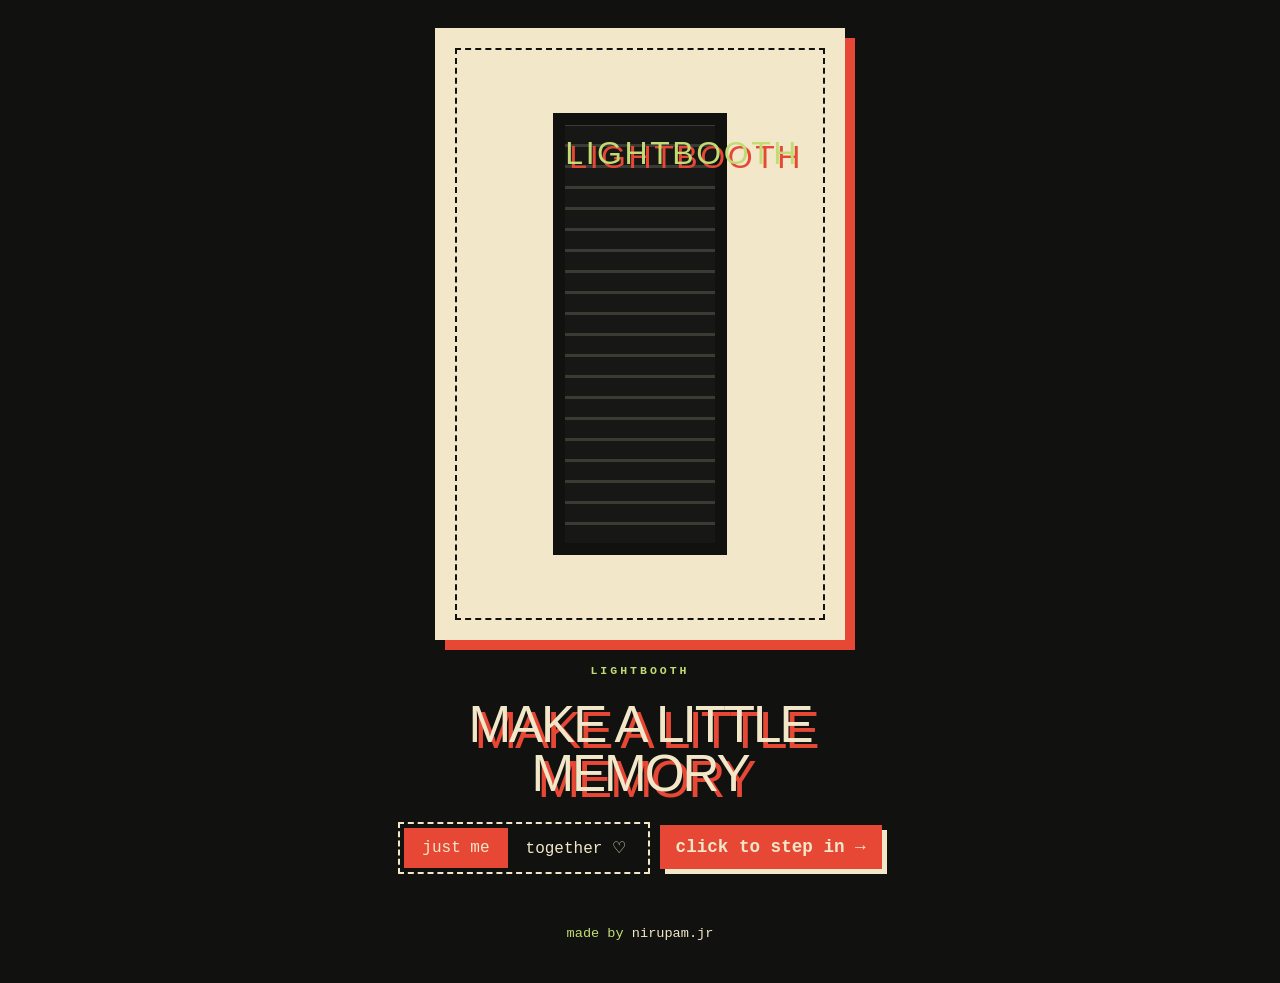
==== index.html @ 754f8956 "Add four-frame reference strip presets" ====
<!doctype html>
<html lang="en">
<head>
  <meta charset="utf-8"><meta name="viewport" content="width=device-width, initial-scale=1">
  <title>LightBooth · Pixel Poster</title><link rel="stylesheet" href="styles.css"><style>
    .hidden{display:none!important}.review-panel{position:relative;z-index:2;inset:auto;display:grid;place-items:center;gap:14px;background:transparent;padding:0;margin:22px auto 0;max-width:560px}
    .screen-route body{overflow:hidden}.screen-route .screen:not(.hidden){height:100svh;min-height:100svh;overflow:auto}
    .review-panel canvas{max-height:42vh}
    .review-actions{margin-top:0}
    .range-control{display:grid;grid-template-columns:1fr auto;gap:8px;align-items:center;color:#d6d9de;font-size:.85rem;padding:12px 8px}.range-control output{color:#fff}.range-control input{grid-column:1/-1;width:100%;accent-color:#d6d9de}
    .review-grid{display:grid;grid-template-columns:repeat(4,minmax(90px,1fr));gap:10px}
    .review-thumb{display:grid;gap:8px;justify-items:center}
    .review-thumb img{display:block;width:100%;aspect-ratio:4/3;object-fit:cover;border:1px solid #777b85}
    .review-thumb .secondary-button{padding:8px 10px;font-size:.78rem}
    @media(max-width:760px){.review-grid{grid-template-columns:repeat(2,minmax(100px,1fr))}}
    @media(max-width:760px){
      html,body{min-height:100%;overflow-x:hidden;overflow-y:auto}
      .screen{min-height:100svh;height:auto;overflow:visible}
      .screen.landing-screen{display:flex;flex-direction:column;justify-content:flex-start;min-height:100svh;height:auto;padding:4vh 18px 28px;gap:0;overflow:visible}
      .landing-screen .metal-booth{position:relative;inset:auto;width:min(72vw,330px);height:min(45vh,450px);flex:none;margin:0 auto 4vh;border-radius:24px}
      .landing-screen .metal-booth:before{inset:8px;border-radius:18px}
      .landing-screen .metal-window{left:27%;top:13%;width:46%;height:74%;border-width:8px}
      .landing-screen .metal-window:after{font-size:clamp(.8rem,5vw,1.25rem)}
      .landing-card{width:100%;max-width:520px}
      .landing-card .eyebrow{margin-bottom:12px}
      .landing-card h1{font-size:clamp(2.35rem,10vw,3.5rem);line-height:.98;margin:0 0 22px}
      .mode-switch{margin-bottom:12px}
      .text-button{font-size:1rem}
      .credit{margin-top:18px}
    }
  </style><style id="pixel-poster-theme">
    .camera-stage{aspect-ratio:3/4;max-height:78svh}
    :root{--px-black:#11110f;--px-cream:#f2e8c9;--px-red:#e64835;--px-green:#c1dc75}
    body{background:var(--px-black);color:var(--px-cream);font-family:"Courier New",monospace}
    .app-shell{background:var(--px-black)}.screen{padding:28px clamp(20px,5vw,80px);min-height:100svh}.landing-screen{background:var(--px-black);overflow:auto}.landing-screen:after{display:none}
    .metal-booth{background:var(--px-cream);border:8px solid var(--px-cream);border-radius:0;box-shadow:10px 10px 0 var(--px-red);opacity:1}.metal-booth:before{inset:12px;border:2px dashed var(--px-black);border-radius:0;box-shadow:none}.metal-window{border:12px solid var(--px-black);border-radius:0;background:repeating-linear-gradient(0deg,#171715 0 18px,#3b3b33 18px 21px);box-shadow:none}.metal-window:after{content:'LIGHT\A BOOTH';font-family:Impact,"Arial Black",sans-serif;color:var(--px-green);letter-spacing:.16em;line-height:1.8;text-shadow:4px 4px 0 var(--px-red)}.metal-glow{display:none}
    .landing-card h1{font-family:Impact,"Arial Black",sans-serif;text-transform:uppercase;color:var(--px-cream);text-shadow:6px 6px 0 var(--px-red);letter-spacing:-.04em}.eyebrow{color:var(--px-green);font-family:"Courier New",monospace;font-weight:bold}.mode-switch{border:2px dashed var(--px-cream);border-radius:0;background:transparent}.mode{color:var(--px-cream);border-radius:0}.mode.active{background:var(--px-red);color:var(--px-cream)}.text-button{background:var(--px-red);color:var(--px-cream);font-family:"Courier New",monospace;font-weight:bold;box-shadow:5px 5px 0 var(--px-cream);padding:12px 16px}.credit{color:var(--px-green)}.credit span{color:var(--px-cream)}
    .screen-header{border-bottom:2px dashed var(--px-cream);padding-bottom:14px}.screen-header h2{font-family:Impact,"Arial Black",sans-serif;text-transform:uppercase;color:var(--px-cream);text-shadow:4px 4px 0 var(--px-red)}.back-button{color:var(--px-green);font-family:"Courier New",monospace;font-weight:bold}
    .camera-stage{border:10px solid var(--px-cream);border-radius:0;background:repeating-linear-gradient(0deg,#171715 0 18px,#3b3b33 18px 21px);box-shadow:8px 8px 0 var(--px-red)}.camera-placeholder{color:var(--px-green);font-family:"Courier New",monospace;font-weight:bold}.camera-placeholder span{color:var(--px-cream)}.countdown{color:var(--px-red);font-family:Impact,"Arial Black",sans-serif;text-shadow:5px 5px 0 var(--px-cream)}.pose-dots span{border:1px solid var(--px-cream);border-radius:0;color:var(--px-cream)}.pose-dots span.done{background:var(--px-red);color:var(--px-cream);border-color:var(--px-red)}
    .primary-button,.secondary-button{border:0;border-radius:0;font-family:"Courier New",monospace;font-weight:bold}.primary-button{background:var(--px-red);color:var(--px-cream);box-shadow:5px 5px 0 var(--px-cream)}.secondary-button{border:1px solid var(--px-cream);color:var(--px-cream);background:transparent}.small-button{color:var(--px-green);font-family:"Courier New",monospace}.upload-button{border:1px dashed var(--px-cream);color:var(--px-cream)}
    .review-panel>div:first-child{background:var(--px-black);border:2px solid var(--px-cream);border-radius:0}.review-thumb img{border:1px solid var(--px-cream)}.decorate-layout{gap:36px}.preview-panel{background:var(--px-cream);border:8px solid var(--px-cream);min-height:72vh}.preview-panel canvas{box-shadow:8px 8px 0 var(--px-red)}.controls{background:var(--px-black);border:2px solid var(--px-cream);border-radius:0}.controls legend{color:var(--px-green);font-family:"Courier New",monospace;font-weight:bold}.choice{color:var(--px-cream);border-left:0;border-bottom:1px dashed #77705d}.choice.active{background:var(--px-red);color:var(--px-cream);border-left:0}.choice small{color:var(--px-green)}.choice.active small{color:var(--px-cream)}.range-control{color:var(--px-cream)}.range-control output{color:var(--px-green)}.range-control input{accent-color:var(--px-red)}.privacy-note{color:var(--px-green)}
    @media(max-width:760px){.screen{padding:20px 16px}.metal-booth{box-shadow:7px 7px 0 var(--px-red)}.landing-card h1{font-size:clamp(2.7rem,12vw,4rem)}.camera-stage{box-shadow:6px 6px 0 var(--px-red)}.preview-panel{min-height:auto}}
  </style>
<style id="pixel-fixes">.metal-window:after{content:'LIGHTBOOTH';writing-mode:horizontal-tb;text-orientation:mixed;white-space:nowrap;letter-spacing:.08em}#camera{transform:scaleX(-1)}</style></head>
<body>
<main class="app-shell">
  <section id="landing" class="screen landing-screen">
    <div class="metal-booth" aria-hidden="true"><div class="metal-window"></div><div class="metal-glow"></div></div>
    <div class="landing-card"><p class="eyebrow">lightbooth</p><h1>make a little<br>memory</h1>
      <div class="mode-switch" role="group" aria-label="Booth mode"><button class="mode active" data-mode="solo">just me</button><button class="mode" data-mode="together">together ♡</button></div>
      <div id="invitePanel" class="invite-panel hidden"><p>Invite someone with this booth link:</p><div class="invite-row"><input id="inviteLink" readonly><button id="copyInvite" class="small-button">copy</button></div><small>It opens the same LightBooth room. Photos are still captured locally in each browser.</small></div>
      <button id="enterBtn" class="text-button" type="button" onclick="resetLightBooth();showLightBoothScreen('booth')">click to step in →</button><p class="credit">made by <span>nirupam.jr</span></p>
    </div>
  </section>
  <section id="booth" class="screen booth-screen hidden"><header class="screen-header"><button class="back-button" data-back>← step out</button><h2>lightbooth</h2></header>
    <div class="booth-layout"><div class="camera-stage"><video id="camera" autoplay muted playsinline></video><div id="cameraPlaceholder" class="camera-placeholder">LOOK HERE<br><span>SMILE</span></div><div id="countdown" class="countdown"></div></div><div class="booth-copy"><p class="eyebrow">one pose at a time</p><div class="pose-dots" aria-label="Photo progress"><span>1</span><span>2</span><span>3</span><span>4</span></div><button id="startBtn" class="primary-button">start photo 1</button><button id="flashBtn" class="small-button">flash off</button><label class="upload-button">Upload four photos<input id="fileInput" type="file" accept="image/*" multiple></label><button id="uploadBtn" class="text-button">use uploads →</button></div></div>
    <div id="reviewPanel" class="review-panel hidden"><div><p class="eyebrow">review your photos</p><div id="reviewGrid" class="review-grid"></div></div><div class="review-actions"><button id="confirmBtn" class="primary-button">use these photos →</button></div></div>
  </section>
  <section id="decorate" class="screen decorate-screen hidden"><header class="screen-header"><button id="backToBooth" class="back-button">← back to booth</button><h2>final touches</h2></header><div class="decorate-layout"><div class="preview-panel"><canvas id="preview" width="720" height="1440"></canvas></div><aside class="controls"><p class="eyebrow">MAKE IT YOURS</p>
    <fieldset><legend>01 · Choose the canvas</legend><button class="choice active" data-key="canvas" data-value="strip">Just the strip <small>Transparent PNG</small></button><button class="choice" data-key="canvas" data-value="portrait">Portrait <small>1080 × 1350</small></button><button class="choice" data-key="canvas" data-value="story">Story <small>1080 × 1920</small></button></fieldset>
    <fieldset><legend>02 · Frame the strip</legend><button class="choice active" data-key="border" data-value="classic">Classic frame <small>Adjustable width</small></button><button class="choice" data-key="border" data-value="none">No border <small>Edge to edge</small></button><label class="range-control">Border width <output id="borderWidthValue">4%</output><input id="borderWidth" type="range" min="0" max="14" value="4" step="1"></label></fieldset>
    <fieldset><legend>03 · Choose a strip style</legend><button class="choice active" data-key="style" data-value="metal">LightBooth metal <small>4 frames</small></button><button class="choice" data-key="style" data-value="film">Black film negative <small>4 frames</small></button><button class="choice" data-key="style" data-value="gothic">Gothic collage <small>4 frames</small></button><button class="choice" data-key="style" data-value="burgundy">Burgundy stars <small>4 frames</small></button><button class="choice" data-key="style" data-value="stars">Cream star film <small>4 frames</small></button></fieldset>
    <fieldset><legend>04 · Tune the print</legend><button class="choice active" data-key="filter" data-value="original">Original B&amp;W</button><button class="choice" data-key="filter" data-value="cool">Cool B&amp;W</button><button class="choice" data-key="filter" data-value="dreamy">Dreamy Color</button><button class="choice" data-key="filter" data-value="flash">Vintage Flash</button></fieldset>
    <fieldset><legend>05 · Pick some paper</legend><button class="choice active" data-key="paper" data-value="celf">LightBooth metal</button><button class="choice" data-key="paper" data-value="satin">White satin</button><button class="choice" data-key="paper" data-value="blue">Blue paper</button><button class="choice" data-key="paper" data-value="pink">Pink paper</button><button class="choice" data-key="paper" data-value="dots">Ink dots</button></fieldset>
    <fieldset><legend>06 · Choose a finish</legend><button class="choice active" data-key="finish" data-value="none">As is</button><button class="choice" data-key="finish" data-value="stars">Star mix</button><button class="choice" data-key="finish" data-value="bedazzle">Bedazzle</button><button class="choice" data-key="finish" data-value="lace">Lace</button></fieldset>
    <button id="saveBtn" class="primary-button save-button">Save image</button><p class="privacy-note">MADE PRIVATELY IN YOUR BROWSER</p></aside></div></section>
</main><script src="app.js?v=20261108h"></script><script>window.addEventListener('popstate',()=>showLightBoothScreen(screenFromUrl()));showLightBoothScreen(screenFromUrl());</script>
</body></html>
---- styles.css ----
:root{--ink:#f4eee8;--muted:#b9bcc2;--brown:#15171b;--line:#535860;--accent:#d6d9de}*{box-sizing:border-box}body{margin:0;background:#050607;color:var(--ink);font-family:Georgia,'Times New Roman',serif}button,input{font:inherit}.app-shell{min-height:100vh;background:#07090d}.screen{min-height:100vh;padding:28px clamp(20px,5vw,80px)}.hidden{display:none}.landing-screen{position:relative;display:grid;place-items:center;text-align:center;overflow:hidden;background:#050607}.landing-card{position:relative;z-index:2;max-width:620px}.eyebrow{letter-spacing:.26em;text-transform:uppercase;font-size:.72rem;color:#d6d9de;margin:0 0 24px}.landing-card h1{font-size:clamp(2.7rem,7vw,5.6rem);font-weight:400;line-height:.95;margin:0 0 46px}.mode-switch{display:inline-flex;border:1px solid #8c929a;border-radius:999px;padding:4px;margin-bottom:28px;background:#11151bd9}.mode,.choice,.small-button,.back-button{border:0;color:var(--muted);background:transparent;cursor:pointer}.mode{padding:10px 18px;border-radius:999px}.mode.active{color:#111;background:var(--accent)}.text-button{border:0;background:none;color:var(--ink);cursor:pointer;font-size:1.1rem;padding:10px}.text-button:hover,.back-button:hover{color:#fff}.credit{margin-top:55px;color:var(--muted);font-size:.85rem}.credit span{color:#fff}.metal-booth{position:absolute;z-index:1;width:min(78vw,620px);height:min(88vh,860px);border-radius:28px;background:linear-gradient(105deg,#56595f 0%,#171a20 12%,#9b9da0 35%,#30343b 50%,#b9b8b3 67%,#25282d 90%,#66686b 100%);box-shadow:inset 0 0 20px #fff6,inset 0 0 75px #000b,0 0 0 4px #292c31,0 24px 80px #000;opacity:.9}.metal-booth:before{content:'';position:absolute;inset:12px;border:2px solid #d8d9d9aa;border-radius:20px;box-shadow:inset 0 0 25px #0008}.metal-window{position:absolute;left:25%;top:18%;width:50%;height:64%;border:12px solid #080a0e;background:linear-gradient(#111820,#20252b);box-shadow:0 0 0 2px #c1c1c188,0 0 30px #000}.metal-window:after{content:'LIGHT\A BOOTH';white-space:pre;display:grid;place-items:center;height:100%;color:#d8dbe0;letter-spacing:.35em;font-size:clamp(.8rem,2vw,1.5rem);line-height:2;text-shadow:0 0 8px #fff8}.metal-glow{position:absolute;inset:0;background:linear-gradient(110deg,transparent 30%,#fff5 43%,transparent 52%);mix-blend-mode:screen}.landing-screen:after{content:'';position:absolute;inset:0;background:radial-gradient(ellipse at center,transparent 20%,#0009 90%);pointer-events:none}.invite-panel{width:min(100%,470px);margin:0 auto 18px;padding:14px;border:1px solid #777b85;background:#11151bd9;text-align:left;color:#d1d4d8}.invite-panel p{margin:0 0 8px;font-size:.9rem}.invite-panel small{display:block;color:#9ca0a7;margin-top:8px;line-height:1.35}.invite-row{display:flex;gap:8px}.invite-row input{min-width:0;flex:1;background:#080a0d;border:1px solid #4f555e;color:#e7e7e7;padding:8px}.invite-row .small-button{padding:8px 14px;color:#111;background:#d8dbe0}.screen-header{display:flex;align-items:center;gap:24px;margin-bottom:28px}.back-button{font-size:.9rem}.screen-header h2{font-size:clamp(1.5rem,3vw,2.5rem);font-weight:400;margin:0}.booth-layout{max-width:1050px;margin:auto;display:grid;grid-template-columns:minmax(0,1.25fr) minmax(260px,.75fr);gap:clamp(24px,7vw,90px);align-items:center}.camera-stage{position:relative;aspect-ratio:4/3;overflow:hidden;background:#15191f;border:10px solid #363a42;box-shadow:0 18px 60px #0008}.camera-stage video{width:100%;height:100%;object-fit:cover;display:none}.camera-stage video.active{display:block}.camera-placeholder{position:absolute;inset:0;display:grid;place-content:center;text-align:center;letter-spacing:.28em;font-size:clamp(1rem,3vw,2rem);line-height:2;color:#c8cbd0}.camera-placeholder span{font-size:.7em;color:#fff}.countdown{position:absolute;inset:0;display:grid;place-items:center;font-size:8rem;color:#fff;text-shadow:0 4px 20px #000}.booth-copy{display:flex;flex-direction:column;align-items:flex-start;gap:18px}.pose-dots{display:flex;gap:10px}.pose-dots span{display:grid;place-items:center;width:34px;height:34px;border:1px solid var(--line);border-radius:50%;color:var(--muted)}.pose-dots span.done{background:var(--accent);color:#111;border-color:var(--accent)}.primary-button{border:1px solid var(--accent);background:var(--accent);color:#111;padding:14px 22px;cursor:pointer;border-radius:2px}.primary-button:hover{filter:brightness(1.1)}.primary-button:disabled{opacity:.45;cursor:not-allowed}.small-button{font-size:.85rem}.upload-button{border:1px dashed var(--line);padding:12px 14px;color:var(--muted);cursor:pointer;font-size:.86rem}.upload-button input{display:none}.review-panel{position:fixed;z-index:5;inset:0;display:grid;place-items:center;background:#050505ef;padding:24px}.review-panel>div:first-child{background:#16191e;padding:18px;text-align:center;border:1px solid #777b85}.review-panel canvas{display:block;max-width:min(78vw,520px);max-height:62vh;margin:auto}.review-actions{display:flex;gap:12px;align-items:center;justify-content:center;margin-top:14px}.secondary-button{border:1px solid #b9bdc4;background:transparent;color:#e9eaec;padding:13px 22px;cursor:pointer}.decorate-layout{max-width:1250px;margin:auto;display:grid;grid-template-columns:minmax(280px,1fr) minmax(260px,390px);gap:clamp(24px,6vw,75px);align-items:start}.preview-panel{display:grid;place-items:center;background:#0e0b0a;min-height:72vh;padding:24px}.preview-panel canvas{max-width:100%;max-height:75vh;width:auto;height:auto;box-shadow:0 20px 55px #000b}.controls{background:#15191f;padding:24px;border:1px solid #4d545e}.controls fieldset{border:0;border-top:1px solid var(--line);padding:16px 0;margin:0}.controls legend{color:#d6d9de;font-size:.76rem;letter-spacing:.12em;text-transform:uppercase;margin-bottom:10px}.choice{display:flex;justify-content:space-between;width:100%;text-align:left;padding:10px 8px;margin:2px 0;border-left:2px solid transparent}.choice small{color:#9198a1}.choice.active{color:var(--ink);border-left-color:var(--accent);background:#30353d}.choice.active small{color:#fff}.save-button{width:100%;margin-top:14px}.privacy-note{text-align:center;color:#89919a;letter-spacing:.13em;font-size:.62rem;margin:18px 0 0}@media(max-width:760px){.booth-layout,.decorate-layout{grid-template-columns:1fr}.booth-copy{align-items:center;text-align:center}.preview-panel{min-height:auto}.controls{padding:18px}.screen{padding:20px}.landing-card h1{margin-bottom:32px}}
.landing-screen{position:relative;display:flex;flex-direction:column;align-items:center;justify-content:center;text-align:center;gap:24px;overflow:hidden;background:#050607}.landing-card{position:relative;z-index:2;max-width:620px}.landing-card h1{font-size:clamp(1.8rem,4vw,3.4rem);margin:0 0 24px}.credit{margin-top:24px}.metal-booth{position:relative;z-index:1;flex:0 0 auto;width:min(54vw,410px);height:min(68vh,690px);border-radius:32px;background:linear-gradient(105deg,#51545a 0%,#15181e 10%,#9fa1a3 34%,#343840 50%,#c0bfba 68%,#22252b 90%,#6c6e72 100%);box-shadow:inset 0 0 20px #fff6,inset 0 0 75px #000b,0 0 0 4px #292c31,0 24px 80px #000}.metal-booth:before{content:'';position:absolute;inset:12px;border:2px solid #d8d9d9aa;border-radius:24px;box-shadow:inset 0 0 25px #0008}.metal-window{position:absolute;left:28%;top:13%;width:44%;height:74%;border:12px solid #080a0e;background:linear-gradient(#0c1117,#20252b);box-shadow:0 0 0 2px #c1c1c188,0 0 30px #000;display:grid;place-items:center}.metal-window:after{content:'LIGHTBOOTH';writing-mode:vertical-rl;text-orientation:upright;display:block;color:#d8dbe0;letter-spacing:.14em;font-size:clamp(1.15rem,3vw,2rem);text-shadow:0 0 8px #fff8}.metal-glow{position:absolute;inset:0;background:linear-gradient(110deg,transparent 30%,#fff5 43%,transparent 52%);mix-blend-mode:screen}
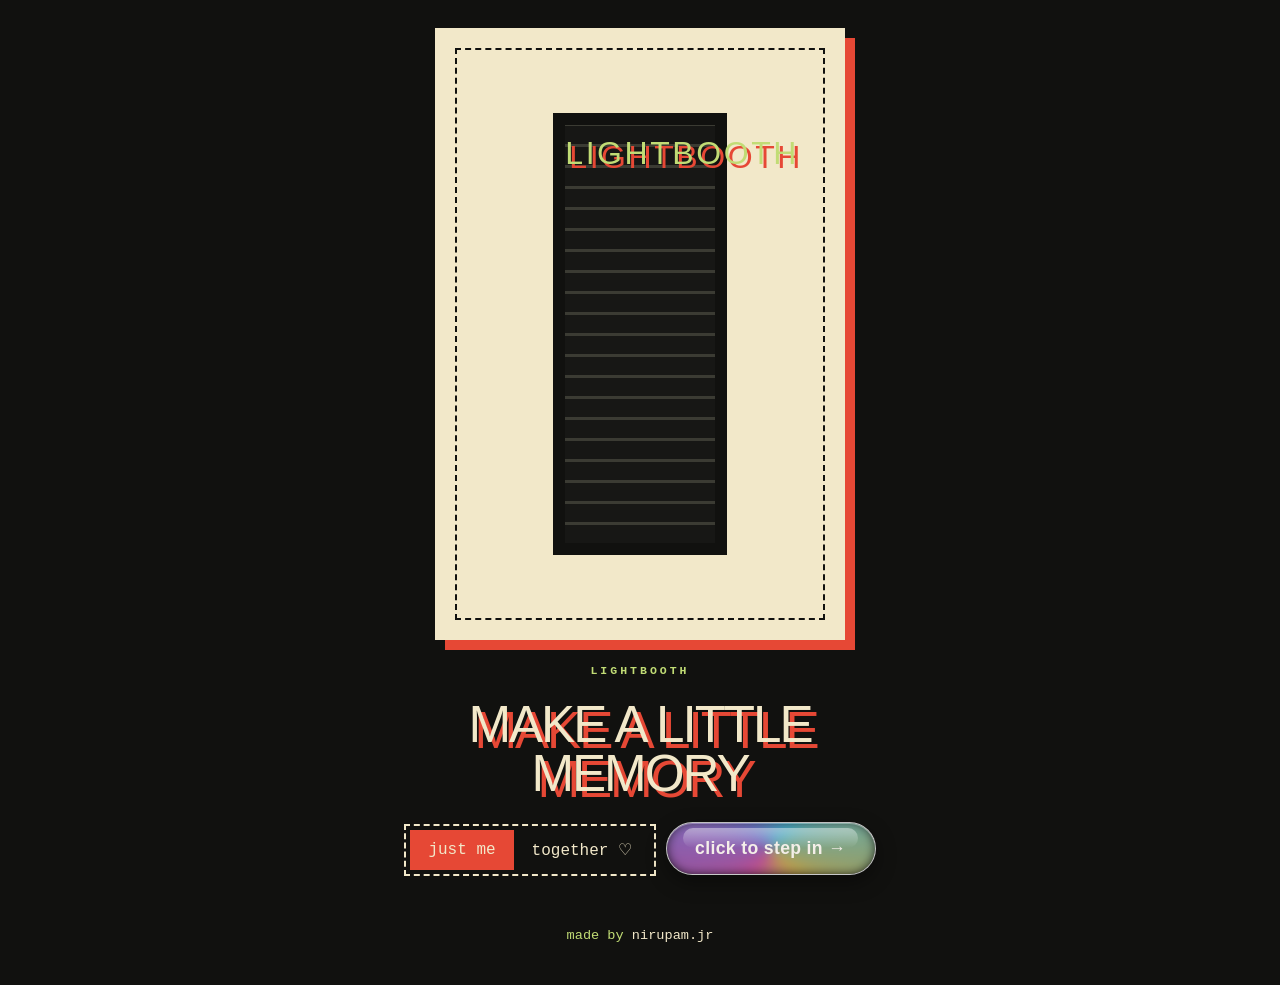
==== commit 2eb6e0f8: "Add React Drops bubble enter button" ====
--- a/index.html
+++ b/index.html
@@ -41,7 +41,14 @@
     .review-panel>div:first-child{background:var(--px-black);border:2px solid var(--px-cream);border-radius:0}.review-thumb img{border:1px solid var(--px-cream)}.decorate-layout{gap:36px}.preview-panel{background:var(--px-cream);border:8px solid var(--px-cream);min-height:72vh}.preview-panel canvas{box-shadow:8px 8px 0 var(--px-red)}.controls{background:var(--px-black);border:2px solid var(--px-cream);border-radius:0}.controls legend{color:var(--px-green);font-family:"Courier New",monospace;font-weight:bold}.choice{color:var(--px-cream);border-left:0;border-bottom:1px dashed #77705d}.choice.active{background:var(--px-red);color:var(--px-cream);border-left:0}.choice small{color:var(--px-green)}.choice.active small{color:var(--px-cream)}.range-control{color:var(--px-cream)}.range-control output{color:var(--px-green)}.range-control input{accent-color:var(--px-red)}.privacy-note{color:var(--px-green)}
     @media(max-width:760px){.screen{padding:20px 16px}.metal-booth{box-shadow:7px 7px 0 var(--px-red)}.landing-card h1{font-size:clamp(2.7rem,12vw,4rem)}.camera-stage{box-shadow:6px 6px 0 var(--px-red)}.preview-panel{min-height:auto}}
   </style>
-<style id="pixel-fixes">.metal-window:after{content:'LIGHTBOOTH';writing-mode:horizontal-tb;text-orientation:mixed;white-space:nowrap;letter-spacing:.08em}#camera{transform:scaleX(-1)}</style></head>
+<style id="pixel-fixes">.metal-window:after{content:'LIGHTBOOTH';writing-mode:horizontal-tb;text-orientation:mixed;white-space:nowrap;letter-spacing:.08em}#camera{transform:scaleX(-1)}</style>
+<style id="bubble-button-theme">
+.text-button.bubble-button{position:relative;display:inline-flex;align-items:center;justify-content:center;min-width:210px;padding:15px 24px;overflow:hidden;isolation:isolate;border:1px solid rgba(255,255,255,.75);border-radius:999px;background:linear-gradient(180deg,rgba(45,47,52,.72),rgba(4,5,7,.94));color:#f4eee8;font-family:Arial,sans-serif;font-weight:700;letter-spacing:.02em;box-shadow:inset 0 1px 0 rgba(255,255,255,.45),inset 0 -10px 20px rgba(0,0,0,.55),0 7px 20px rgba(0,0,0,.4);transition:transform .2s ease,box-shadow .2s ease}
+.text-button.bubble-button:before{content:'';position:absolute;inset:-2px;z-index:-1;border-radius:inherit;background:conic-gradient(from 220deg,#ff68c6,#8b8aff,#4edcff,#ffdb67,#ff68c6);filter:blur(6px);opacity:.72}
+.text-button.bubble-button:after{content:'';position:absolute;left:8%;right:8%;top:5px;height:38%;border-radius:999px;background:linear-gradient(180deg,rgba(255,255,255,.42),rgba(255,255,255,0));pointer-events:none}
+.text-button.bubble-button:hover{transform:translateY(-2px);box-shadow:inset 0 1px 0 rgba(255,255,255,.55),0 10px 26px rgba(0,0,0,.5),0 0 18px rgba(118,172,255,.28)}
+.text-button.bubble-button:active{transform:translateY(0) scale(.98)}
+</style></head>
 <body>
 <main class="app-shell">
   <section id="landing" class="screen landing-screen">
@@ -49,7 +56,7 @@
     <div class="landing-card"><p class="eyebrow">lightbooth</p><h1>make a little<br>memory</h1>
       <div class="mode-switch" role="group" aria-label="Booth mode"><button class="mode active" data-mode="solo">just me</button><button class="mode" data-mode="together">together ♡</button></div>
       <div id="invitePanel" class="invite-panel hidden"><p>Invite someone with this booth link:</p><div class="invite-row"><input id="inviteLink" readonly><button id="copyInvite" class="small-button">copy</button></div><small>It opens the same LightBooth room. Photos are still captured locally in each browser.</small></div>
-      <button id="enterBtn" class="text-button" type="button" onclick="resetLightBooth();showLightBoothScreen('booth')">click to step in →</button><p class="credit">made by <span>nirupam.jr</span></p>
+      <button id="enterBtn" class="text-button bubble-button" type="button" onclick="resetLightBooth();showLightBoothScreen('booth')">click to step in →</button><p class="credit">made by <span>nirupam.jr</span></p>
     </div>
   </section>
   <section id="booth" class="screen booth-screen hidden"><header class="screen-header"><button class="back-button" data-back>← step out</button><h2>lightbooth</h2></header>
@@ -64,6 +71,6 @@
     <fieldset><legend>05 · Pick some paper</legend><button class="choice active" data-key="paper" data-value="celf">LightBooth metal</button><button class="choice" data-key="paper" data-value="satin">White satin</button><button class="choice" data-key="paper" data-value="blue">Blue paper</button><button class="choice" data-key="paper" data-value="pink">Pink paper</button><button class="choice" data-key="paper" data-value="dots">Ink dots</button></fieldset>
     <fieldset><legend>06 · Choose a finish</legend><button class="choice active" data-key="finish" data-value="none">As is</button><button class="choice" data-key="finish" data-value="stars">Star mix</button><button class="choice" data-key="finish" data-value="bedazzle">Bedazzle</button><button class="choice" data-key="finish" data-value="lace">Lace</button></fieldset>
     <button id="saveBtn" class="primary-button save-button">Save image</button><p class="privacy-note">MADE PRIVATELY IN YOUR BROWSER</p></aside></div></section>
-</main><script src="app.js?v=20261108h"></script><script>window.addEventListener('popstate',()=>showLightBoothScreen(screenFromUrl()));showLightBoothScreen(screenFromUrl());</script>
+</main><script src="app.js?v=20261108i"></script><script>window.addEventListener('popstate',()=>showLightBoothScreen(screenFromUrl()));showLightBoothScreen(screenFromUrl());</script>
 </body></html>
 
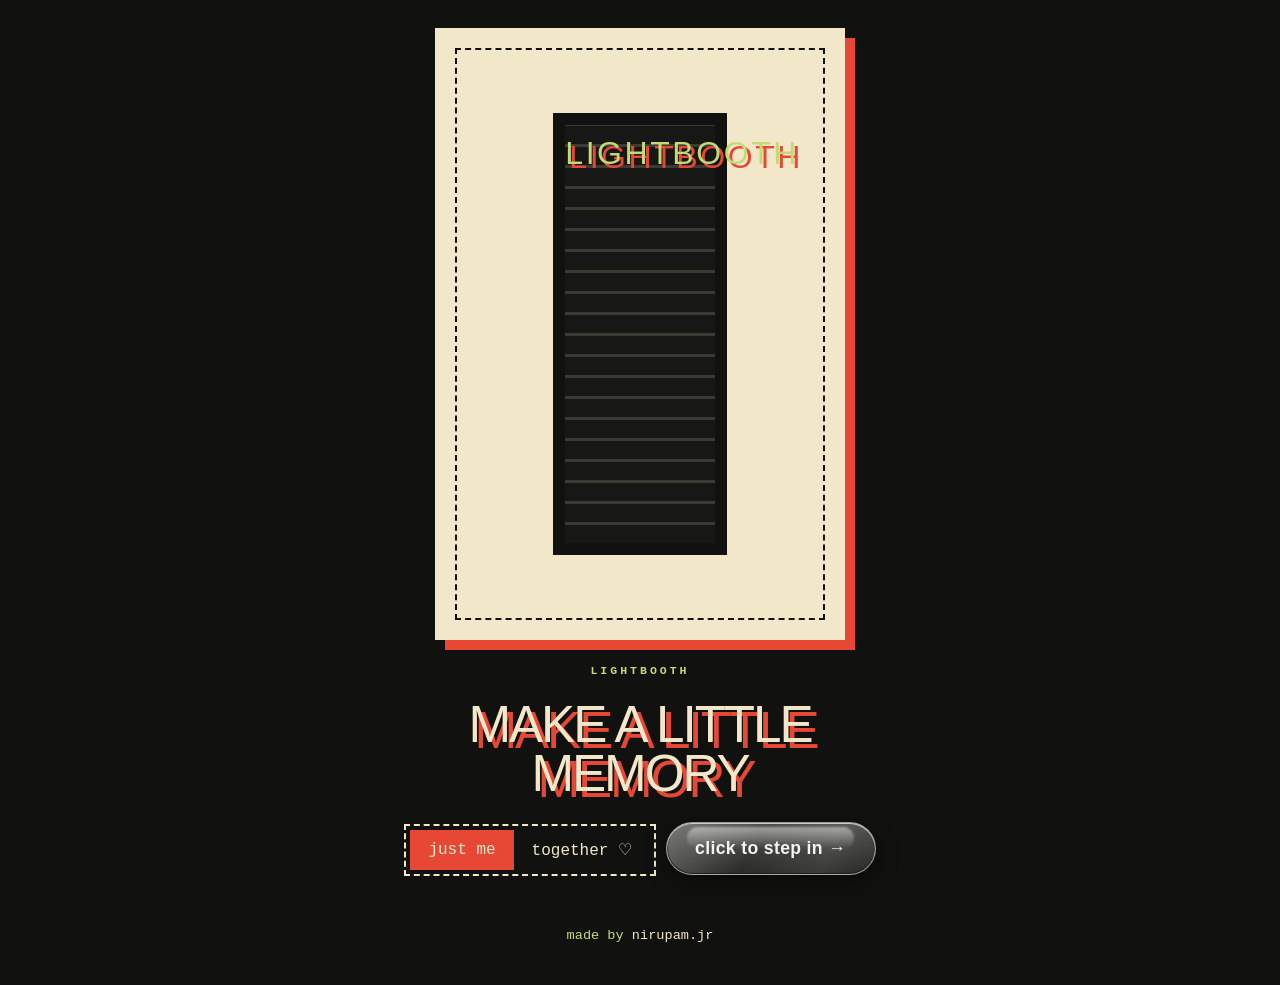
==== commit b46cb6a1: "Refine enter button with transparent liquid glass" ====
--- a/index.html
+++ b/index.html
@@ -43,11 +43,12 @@
   </style>
 <style id="pixel-fixes">.metal-window:after{content:'LIGHTBOOTH';writing-mode:horizontal-tb;text-orientation:mixed;white-space:nowrap;letter-spacing:.08em}#camera{transform:scaleX(-1)}</style>
 <style id="bubble-button-theme">
-.text-button.bubble-button{position:relative;display:inline-flex;align-items:center;justify-content:center;min-width:210px;padding:15px 24px;overflow:hidden;isolation:isolate;border:1px solid rgba(255,255,255,.75);border-radius:999px;background:linear-gradient(180deg,rgba(45,47,52,.72),rgba(4,5,7,.94));color:#f4eee8;font-family:Arial,sans-serif;font-weight:700;letter-spacing:.02em;box-shadow:inset 0 1px 0 rgba(255,255,255,.45),inset 0 -10px 20px rgba(0,0,0,.55),0 7px 20px rgba(0,0,0,.4);transition:transform .2s ease,box-shadow .2s ease}
-.text-button.bubble-button:before{content:'';position:absolute;inset:-2px;z-index:-1;border-radius:inherit;background:conic-gradient(from 220deg,#ff68c6,#8b8aff,#4edcff,#ffdb67,#ff68c6);filter:blur(6px);opacity:.72}
-.text-button.bubble-button:after{content:'';position:absolute;left:8%;right:8%;top:5px;height:38%;border-radius:999px;background:linear-gradient(180deg,rgba(255,255,255,.42),rgba(255,255,255,0));pointer-events:none}
-.text-button.bubble-button:hover{transform:translateY(-2px);box-shadow:inset 0 1px 0 rgba(255,255,255,.55),0 10px 26px rgba(0,0,0,.5),0 0 18px rgba(118,172,255,.28)}
-.text-button.bubble-button:active{transform:translateY(0) scale(.98)}
+.text-button.bubble-button{position:relative;display:inline-flex;align-items:center;justify-content:center;min-width:210px;padding:15px 24px;overflow:hidden;isolation:isolate;border:1px solid rgba(255,255,255,.55);border-radius:999px;background:linear-gradient(180deg,rgba(255,255,255,.24),rgba(255,255,255,.08));color:#f7f3ed;font-family:Arial,sans-serif;font-weight:700;letter-spacing:.02em;backdrop-filter:blur(22px) saturate(115%);-webkit-backdrop-filter:blur(22px) saturate(115%);box-shadow:inset 0 1px 0 rgba(255,255,255,.72),inset 0 -1px 0 rgba(0,0,0,.22),0 7px 22px rgba(0,0,0,.42),0 1px 3px rgba(0,0,0,.3);transition:transform .28s cubic-bezier(.22,1.35,.42,1),box-shadow .28s ease,background .28s ease}
+.text-button.bubble-button:before{content:'';position:absolute;inset:1px;border-radius:inherit;background:linear-gradient(118deg,rgba(255,255,255,.34),rgba(255,255,255,.04) 42%,rgba(255,255,255,.13) 76%,rgba(255,255,255,.02));opacity:.8;pointer-events:none}
+.text-button.bubble-button:after{content:'';position:absolute;left:10%;right:10%;top:4px;height:42%;border-radius:999px;background:linear-gradient(180deg,rgba(255,255,255,.48),rgba(255,255,255,0));filter:blur(1px);pointer-events:none}
+.text-button.bubble-button:hover{transform:translateY(-3px) scale(1.015);background:linear-gradient(180deg,rgba(255,255,255,.31),rgba(255,255,255,.11));box-shadow:inset 0 1px 0 rgba(255,255,255,.82),inset 0 -1px 0 rgba(0,0,0,.2),0 12px 30px rgba(0,0,0,.5),0 2px 5px rgba(0,0,0,.3)}
+.text-button.bubble-button:active{transform:translateY(1px) scale(.965);transition-duration:.1s;box-shadow:inset 0 2px 4px rgba(0,0,0,.28),0 3px 9px rgba(0,0,0,.3)}
+@media(prefers-reduced-motion:reduce){.text-button.bubble-button{transition:none}.text-button.bubble-button:hover,.text-button.bubble-button:active{transform:none}}
 </style></head>
 <body>
 <main class="app-shell">
@@ -71,6 +72,6 @@
     <fieldset><legend>05 · Pick some paper</legend><button class="choice active" data-key="paper" data-value="celf">LightBooth metal</button><button class="choice" data-key="paper" data-value="satin">White satin</button><button class="choice" data-key="paper" data-value="blue">Blue paper</button><button class="choice" data-key="paper" data-value="pink">Pink paper</button><button class="choice" data-key="paper" data-value="dots">Ink dots</button></fieldset>
     <fieldset><legend>06 · Choose a finish</legend><button class="choice active" data-key="finish" data-value="none">As is</button><button class="choice" data-key="finish" data-value="stars">Star mix</button><button class="choice" data-key="finish" data-value="bedazzle">Bedazzle</button><button class="choice" data-key="finish" data-value="lace">Lace</button></fieldset>
     <button id="saveBtn" class="primary-button save-button">Save image</button><p class="privacy-note">MADE PRIVATELY IN YOUR BROWSER</p></aside></div></section>
-</main><script src="app.js?v=20261108i"></script><script>window.addEventListener('popstate',()=>showLightBoothScreen(screenFromUrl()));showLightBoothScreen(screenFromUrl());</script>
+</main><script src="app.js?v=20261108j"></script><script>window.addEventListener('popstate',()=>showLightBoothScreen(screenFromUrl()));showLightBoothScreen(screenFromUrl());</script>
 </body></html>
 
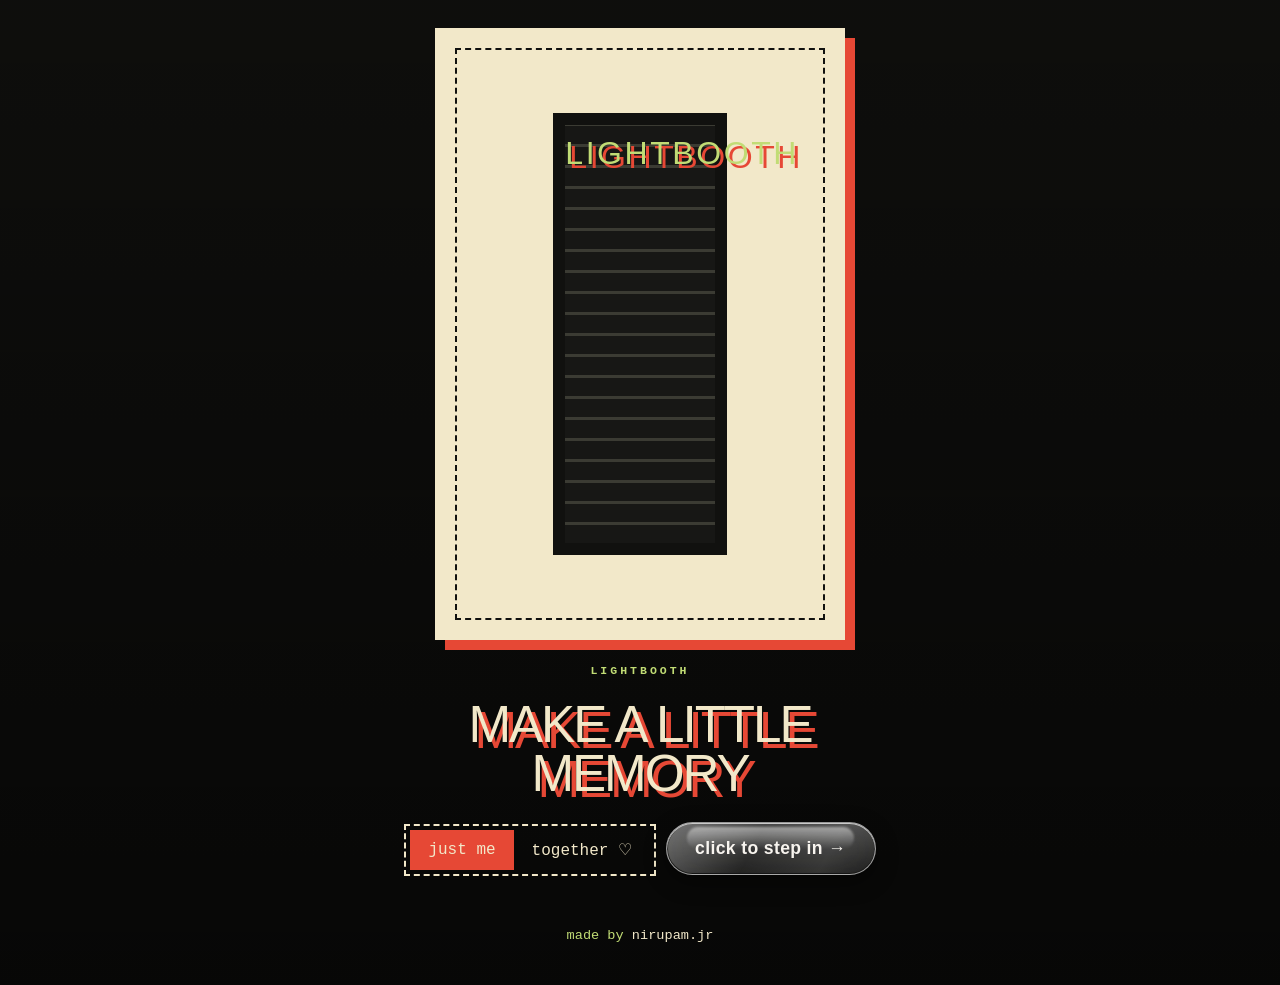
==== commit 954c5342: "Use LightBooth artwork as landing background" ====
--- a/index.html
+++ b/index.html
@@ -32,7 +32,7 @@
     .camera-stage{aspect-ratio:3/4;max-height:78svh}
     :root{--px-black:#11110f;--px-cream:#f2e8c9;--px-red:#e64835;--px-green:#c1dc75}
     body{background:var(--px-black);color:var(--px-cream);font-family:"Courier New",monospace}
-    .app-shell{background:var(--px-black)}.screen{padding:28px clamp(20px,5vw,80px);min-height:100svh}.landing-screen{background:var(--px-black);overflow:auto}.landing-screen:after{display:none}
+    .app-shell{background:var(--px-black)}.screen{padding:28px clamp(20px,5vw,80px);min-height:100svh}.landing-screen{background:linear-gradient(180deg,rgba(0,0,0,.18),rgba(0,0,0,.58)),url("LightBooth.png") center/cover fixed;overflow:auto}.landing-screen:after{display:none}
     .metal-booth{background:var(--px-cream);border:8px solid var(--px-cream);border-radius:0;box-shadow:10px 10px 0 var(--px-red);opacity:1}.metal-booth:before{inset:12px;border:2px dashed var(--px-black);border-radius:0;box-shadow:none}.metal-window{border:12px solid var(--px-black);border-radius:0;background:repeating-linear-gradient(0deg,#171715 0 18px,#3b3b33 18px 21px);box-shadow:none}.metal-window:after{content:'LIGHT\A BOOTH';font-family:Impact,"Arial Black",sans-serif;color:var(--px-green);letter-spacing:.16em;line-height:1.8;text-shadow:4px 4px 0 var(--px-red)}.metal-glow{display:none}
     .landing-card h1{font-family:Impact,"Arial Black",sans-serif;text-transform:uppercase;color:var(--px-cream);text-shadow:6px 6px 0 var(--px-red);letter-spacing:-.04em}.eyebrow{color:var(--px-green);font-family:"Courier New",monospace;font-weight:bold}.mode-switch{border:2px dashed var(--px-cream);border-radius:0;background:transparent}.mode{color:var(--px-cream);border-radius:0}.mode.active{background:var(--px-red);color:var(--px-cream)}.text-button{background:var(--px-red);color:var(--px-cream);font-family:"Courier New",monospace;font-weight:bold;box-shadow:5px 5px 0 var(--px-cream);padding:12px 16px}.credit{color:var(--px-green)}.credit span{color:var(--px-cream)}
     .screen-header{border-bottom:2px dashed var(--px-cream);padding-bottom:14px}.screen-header h2{font-family:Impact,"Arial Black",sans-serif;text-transform:uppercase;color:var(--px-cream);text-shadow:4px 4px 0 var(--px-red)}.back-button{color:var(--px-green);font-family:"Courier New",monospace;font-weight:bold}
@@ -72,6 +72,6 @@
     <fieldset><legend>05 · Pick some paper</legend><button class="choice active" data-key="paper" data-value="celf">LightBooth metal</button><button class="choice" data-key="paper" data-value="satin">White satin</button><button class="choice" data-key="paper" data-value="blue">Blue paper</button><button class="choice" data-key="paper" data-value="pink">Pink paper</button><button class="choice" data-key="paper" data-value="dots">Ink dots</button></fieldset>
     <fieldset><legend>06 · Choose a finish</legend><button class="choice active" data-key="finish" data-value="none">As is</button><button class="choice" data-key="finish" data-value="stars">Star mix</button><button class="choice" data-key="finish" data-value="bedazzle">Bedazzle</button><button class="choice" data-key="finish" data-value="lace">Lace</button></fieldset>
     <button id="saveBtn" class="primary-button save-button">Save image</button><p class="privacy-note">MADE PRIVATELY IN YOUR BROWSER</p></aside></div></section>
-</main><script src="app.js?v=20261108j"></script><script>window.addEventListener('popstate',()=>showLightBoothScreen(screenFromUrl()));showLightBoothScreen(screenFromUrl());</script>
+</main><script src="app.js?v=20261108k"></script><script>window.addEventListener('popstate',()=>showLightBoothScreen(screenFromUrl()));showLightBoothScreen(screenFromUrl());</script>
 </body></html>
 
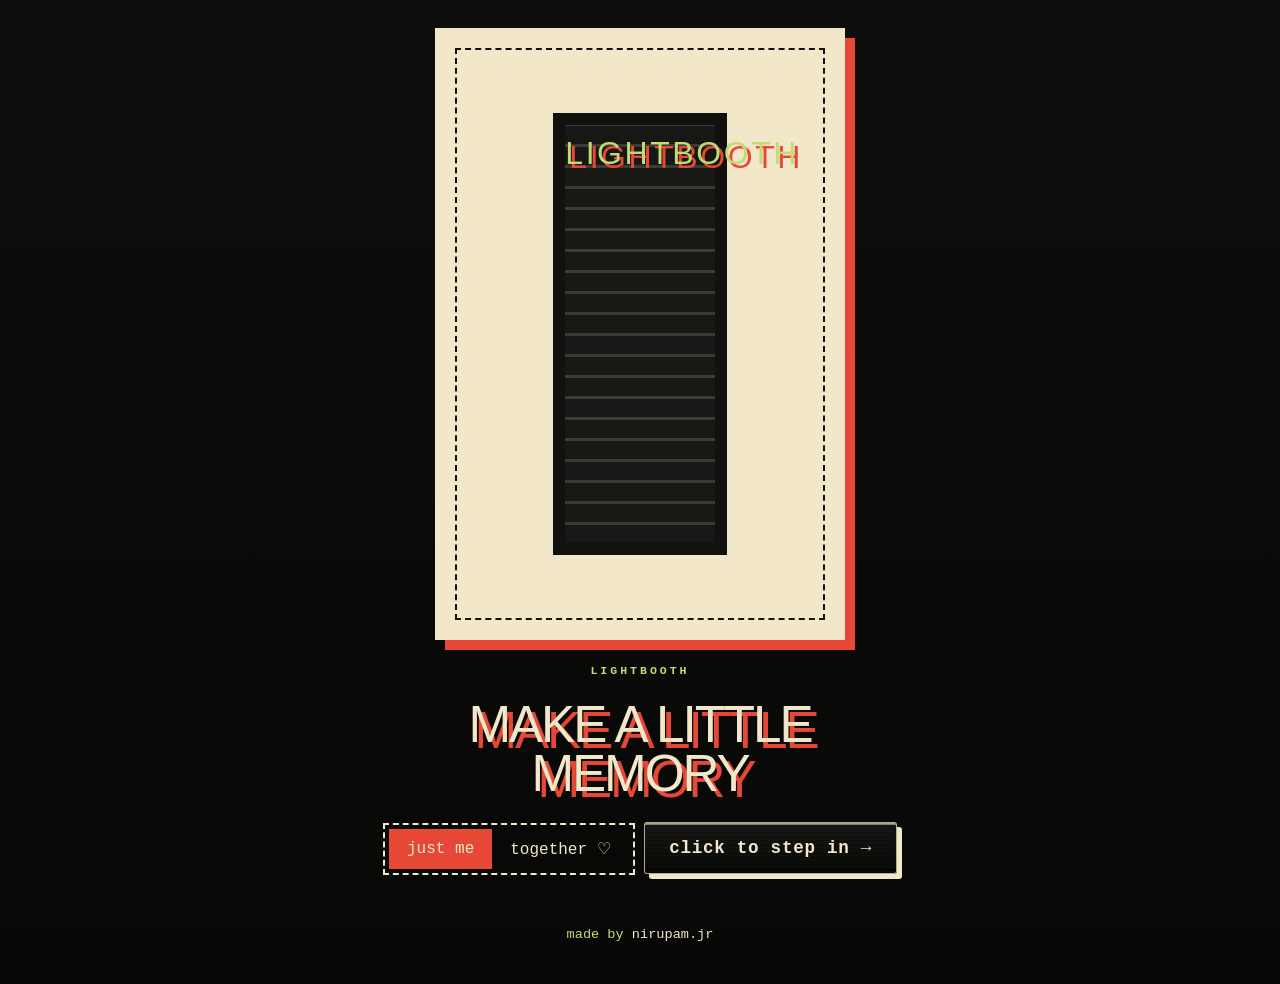
==== commit 66881b0a: "Blend enter button with metal poster" ====
--- a/index.html
+++ b/index.html
@@ -43,11 +43,11 @@
   </style>
 <style id="pixel-fixes">.metal-window:after{content:'LIGHTBOOTH';writing-mode:horizontal-tb;text-orientation:mixed;white-space:nowrap;letter-spacing:.08em}#camera{transform:scaleX(-1)}</style>
 <style id="bubble-button-theme">
-.text-button.bubble-button{position:relative;display:inline-flex;align-items:center;justify-content:center;min-width:210px;padding:15px 24px;overflow:hidden;isolation:isolate;border:1px solid rgba(255,255,255,.55);border-radius:999px;background:linear-gradient(180deg,rgba(255,255,255,.24),rgba(255,255,255,.08));color:#f7f3ed;font-family:Arial,sans-serif;font-weight:700;letter-spacing:.02em;backdrop-filter:blur(22px) saturate(115%);-webkit-backdrop-filter:blur(22px) saturate(115%);box-shadow:inset 0 1px 0 rgba(255,255,255,.72),inset 0 -1px 0 rgba(0,0,0,.22),0 7px 22px rgba(0,0,0,.42),0 1px 3px rgba(0,0,0,.3);transition:transform .28s cubic-bezier(.22,1.35,.42,1),box-shadow .28s ease,background .28s ease}
-.text-button.bubble-button:before{content:'';position:absolute;inset:1px;border-radius:inherit;background:linear-gradient(118deg,rgba(255,255,255,.34),rgba(255,255,255,.04) 42%,rgba(255,255,255,.13) 76%,rgba(255,255,255,.02));opacity:.8;pointer-events:none}
-.text-button.bubble-button:after{content:'';position:absolute;left:10%;right:10%;top:4px;height:42%;border-radius:999px;background:linear-gradient(180deg,rgba(255,255,255,.48),rgba(255,255,255,0));filter:blur(1px);pointer-events:none}
-.text-button.bubble-button:hover{transform:translateY(-3px) scale(1.015);background:linear-gradient(180deg,rgba(255,255,255,.31),rgba(255,255,255,.11));box-shadow:inset 0 1px 0 rgba(255,255,255,.82),inset 0 -1px 0 rgba(0,0,0,.2),0 12px 30px rgba(0,0,0,.5),0 2px 5px rgba(0,0,0,.3)}
-.text-button.bubble-button:active{transform:translateY(1px) scale(.965);transition-duration:.1s;box-shadow:inset 0 2px 4px rgba(0,0,0,.28),0 3px 9px rgba(0,0,0,.3)}
+.text-button.bubble-button{position:relative;display:inline-flex;align-items:center;justify-content:center;min-width:210px;padding:15px 24px;overflow:hidden;isolation:isolate;border:1px solid rgba(242,232,201,.72);border-radius:3px;background:linear-gradient(180deg,rgba(23,23,21,.9),rgba(8,8,7,.94));color:var(--px-cream);font-family:"Courier New",monospace;font-weight:bold;letter-spacing:.04em;box-shadow:inset 0 1px 0 rgba(242,232,201,.35),inset 0 -5px 0 rgba(0,0,0,.38),5px 5px 0 var(--px-cream);transition:transform .16s ease,box-shadow .16s ease,background .16s ease}
+.text-button.bubble-button:before{content:'';position:absolute;inset:1px;background:repeating-linear-gradient(0deg,rgba(255,255,255,.025) 0 1px,transparent 1px 4px);opacity:.75;pointer-events:none}
+.text-button.bubble-button:after{content:'';position:absolute;left:0;right:0;top:0;height:2px;background:rgba(242,232,201,.5);pointer-events:none}
+.text-button.bubble-button:hover{transform:translate(-2px,-2px);background:linear-gradient(180deg,rgba(48,48,42,.96),rgba(15,15,13,.98));box-shadow:inset 0 1px 0 rgba(242,232,201,.5),inset 0 -5px 0 rgba(0,0,0,.38),7px 7px 0 var(--px-cream)}
+.text-button.bubble-button:active{transform:translate(3px,3px);box-shadow:inset 0 2px 0 rgba(0,0,0,.35),2px 2px 0 var(--px-cream);transition-duration:.05s}
 @media(prefers-reduced-motion:reduce){.text-button.bubble-button{transition:none}.text-button.bubble-button:hover,.text-button.bubble-button:active{transform:none}}
 </style></head>
 <body>
@@ -72,6 +72,6 @@
     <fieldset><legend>05 · Pick some paper</legend><button class="choice active" data-key="paper" data-value="celf">LightBooth metal</button><button class="choice" data-key="paper" data-value="satin">White satin</button><button class="choice" data-key="paper" data-value="blue">Blue paper</button><button class="choice" data-key="paper" data-value="pink">Pink paper</button><button class="choice" data-key="paper" data-value="dots">Ink dots</button></fieldset>
     <fieldset><legend>06 · Choose a finish</legend><button class="choice active" data-key="finish" data-value="none">As is</button><button class="choice" data-key="finish" data-value="stars">Star mix</button><button class="choice" data-key="finish" data-value="bedazzle">Bedazzle</button><button class="choice" data-key="finish" data-value="lace">Lace</button></fieldset>
     <button id="saveBtn" class="primary-button save-button">Save image</button><p class="privacy-note">MADE PRIVATELY IN YOUR BROWSER</p></aside></div></section>
-</main><script src="app.js?v=20261108k"></script><script>window.addEventListener('popstate',()=>showLightBoothScreen(screenFromUrl()));showLightBoothScreen(screenFromUrl());</script>
+</main><script src="app.js?v=20261108l"></script><script>window.addEventListener('popstate',()=>showLightBoothScreen(screenFromUrl()));showLightBoothScreen(screenFromUrl());</script>
 </body></html>
 
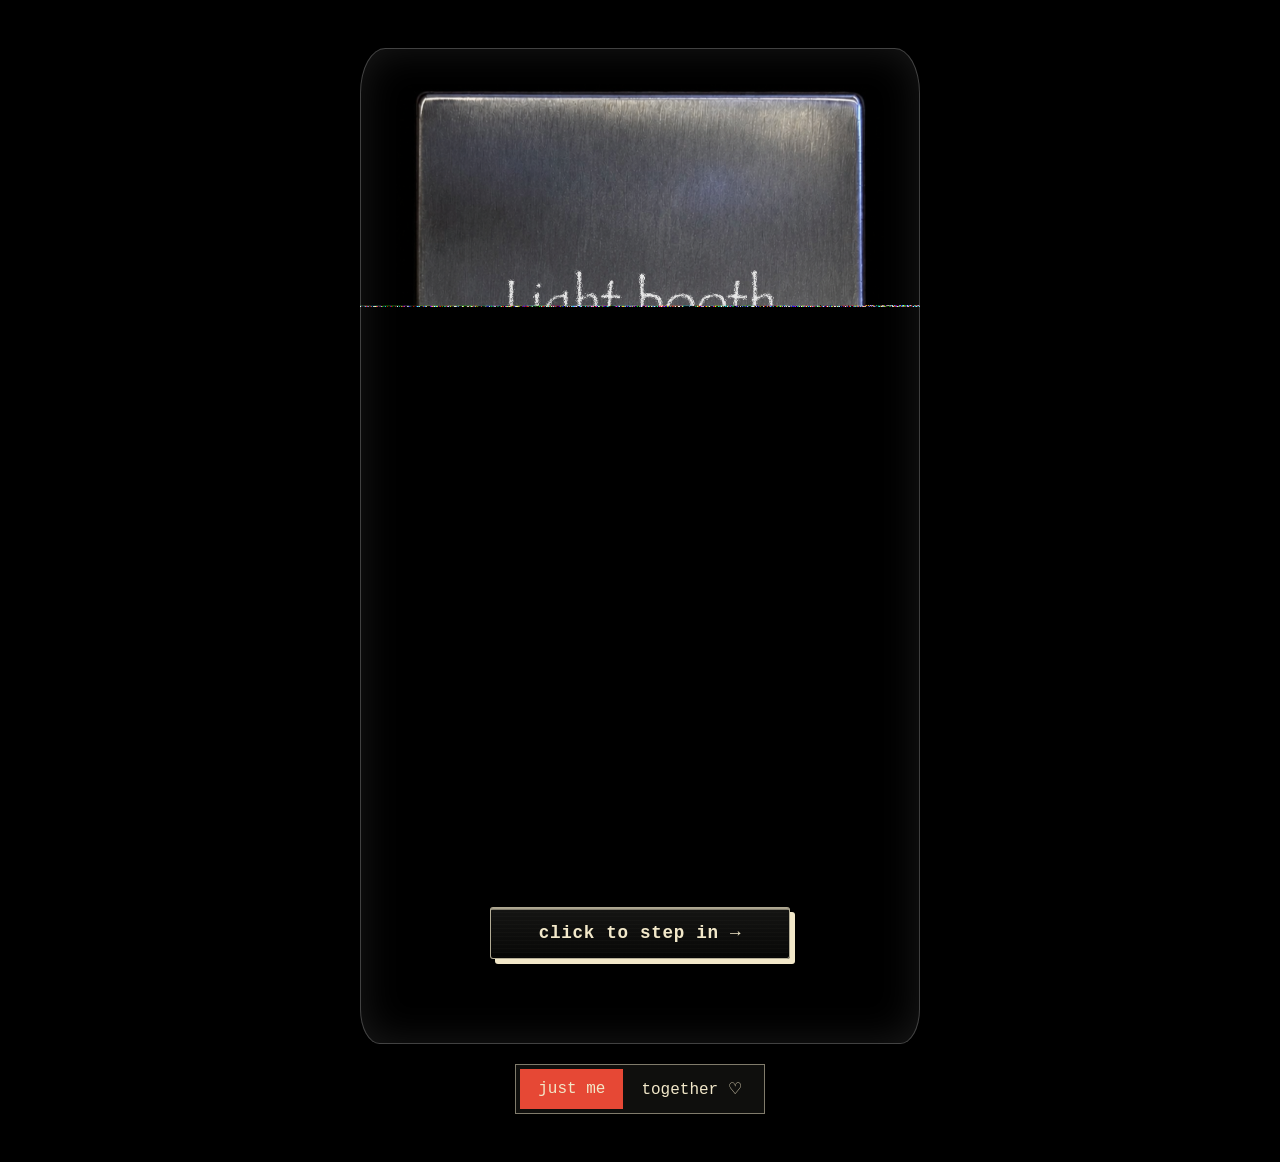
==== commit 82966f1c: "Add poster-based landing page" ====
--- a/index.html
+++ b/index.html
@@ -49,15 +49,28 @@
 .text-button.bubble-button:hover{transform:translate(-2px,-2px);background:linear-gradient(180deg,rgba(48,48,42,.96),rgba(15,15,13,.98));box-shadow:inset 0 1px 0 rgba(242,232,201,.5),inset 0 -5px 0 rgba(0,0,0,.38),7px 7px 0 var(--px-cream)}
 .text-button.bubble-button:active{transform:translate(3px,3px);box-shadow:inset 0 2px 0 rgba(0,0,0,.35),2px 2px 0 var(--px-cream);transition-duration:.05s}
 @media(prefers-reduced-motion:reduce){.text-button.bubble-button{transition:none}.text-button.bubble-button:hover,.text-button.bubble-button:active{transform:none}}
+</style>
+<style id="poster-landing-theme">
+  #landing.landing-screen{display:grid;place-items:center;align-content:start;gap:20px;min-height:100svh;padding:clamp(18px,4vw,48px);background:#000;overflow:auto}
+  .landing-poster{position:relative;width:min(100%,560px);aspect-ratio:9/16;filter:drop-shadow(0 24px 42px rgba(0,0,0,.75))}
+  .landing-poster img{display:block;width:100%;height:100%;object-fit:cover;border-radius:4.5% 4.5% 3.5% 3.5%}
+  .landing-poster:after{content:'';position:absolute;inset:0;border-radius:4.5% 4.5% 3.5% 3.5%;box-shadow:inset 0 0 0 1px rgba(255,255,255,.22),inset 0 0 42px rgba(255,255,255,.1);pointer-events:none}
+  #landing .poster-entry{position:absolute;left:50%;bottom:8.5%;z-index:2;transform:translateX(-50%);width:min(72%,300px)}
+  #landing .poster-entry:hover{transform:translateX(calc(-50% - 2px)) translateY(-2px)}
+  #landing .poster-entry:active{transform:translateX(calc(-50% + 3px)) translateY(3px)}
+  #landing .landing-card{width:min(100%,560px);display:grid;justify-items:center;gap:14px}
+  #landing .mode-switch{margin:0;border:1px solid rgba(242,232,201,.5);background:rgba(17,17,15,.9)}
+  #landing .invite-panel{width:min(100%,560px);margin:0}
+  #landing .credit,#landing .eyebrow,#landing-card-title{display:none}
+  @media(max-width:560px){#landing.landing-screen{padding:14px 12px 28px}.landing-poster{width:min(100%,430px)}}
 </style></head>
 <body>
 <main class="app-shell">
   <section id="landing" class="screen landing-screen">
-    <div class="metal-booth" aria-hidden="true"><div class="metal-window"></div><div class="metal-glow"></div></div>
-    <div class="landing-card"><p class="eyebrow">lightbooth</p><h1>make a little<br>memory</h1>
+    <div class="landing-poster"><img src="LightBooth.png" alt="LightBooth metal poster"><button id="enterBtn" class="text-button bubble-button poster-entry" type="button" onclick="resetLightBooth();showLightBoothScreen('booth')">click to step in →</button></div>
+    <div class="landing-card">
       <div class="mode-switch" role="group" aria-label="Booth mode"><button class="mode active" data-mode="solo">just me</button><button class="mode" data-mode="together">together ♡</button></div>
       <div id="invitePanel" class="invite-panel hidden"><p>Invite someone with this booth link:</p><div class="invite-row"><input id="inviteLink" readonly><button id="copyInvite" class="small-button">copy</button></div><small>It opens the same LightBooth room. Photos are still captured locally in each browser.</small></div>
-      <button id="enterBtn" class="text-button bubble-button" type="button" onclick="resetLightBooth();showLightBoothScreen('booth')">click to step in →</button><p class="credit">made by <span>nirupam.jr</span></p>
     </div>
   </section>
   <section id="booth" class="screen booth-screen hidden"><header class="screen-header"><button class="back-button" data-back>← step out</button><h2>lightbooth</h2></header>
@@ -72,6 +85,6 @@
     <fieldset><legend>05 · Pick some paper</legend><button class="choice active" data-key="paper" data-value="celf">LightBooth metal</button><button class="choice" data-key="paper" data-value="satin">White satin</button><button class="choice" data-key="paper" data-value="blue">Blue paper</button><button class="choice" data-key="paper" data-value="pink">Pink paper</button><button class="choice" data-key="paper" data-value="dots">Ink dots</button></fieldset>
     <fieldset><legend>06 · Choose a finish</legend><button class="choice active" data-key="finish" data-value="none">As is</button><button class="choice" data-key="finish" data-value="stars">Star mix</button><button class="choice" data-key="finish" data-value="bedazzle">Bedazzle</button><button class="choice" data-key="finish" data-value="lace">Lace</button></fieldset>
     <button id="saveBtn" class="primary-button save-button">Save image</button><p class="privacy-note">MADE PRIVATELY IN YOUR BROWSER</p></aside></div></section>
-</main><script src="app.js?v=20261108l"></script><script>window.addEventListener('popstate',()=>showLightBoothScreen(screenFromUrl()));showLightBoothScreen(screenFromUrl());</script>
+</main><script src="app.js?v=20261108m"></script><script>window.addEventListener('popstate',()=>showLightBoothScreen(screenFromUrl()));showLightBoothScreen(screenFromUrl());</script>
 </body></html>
 
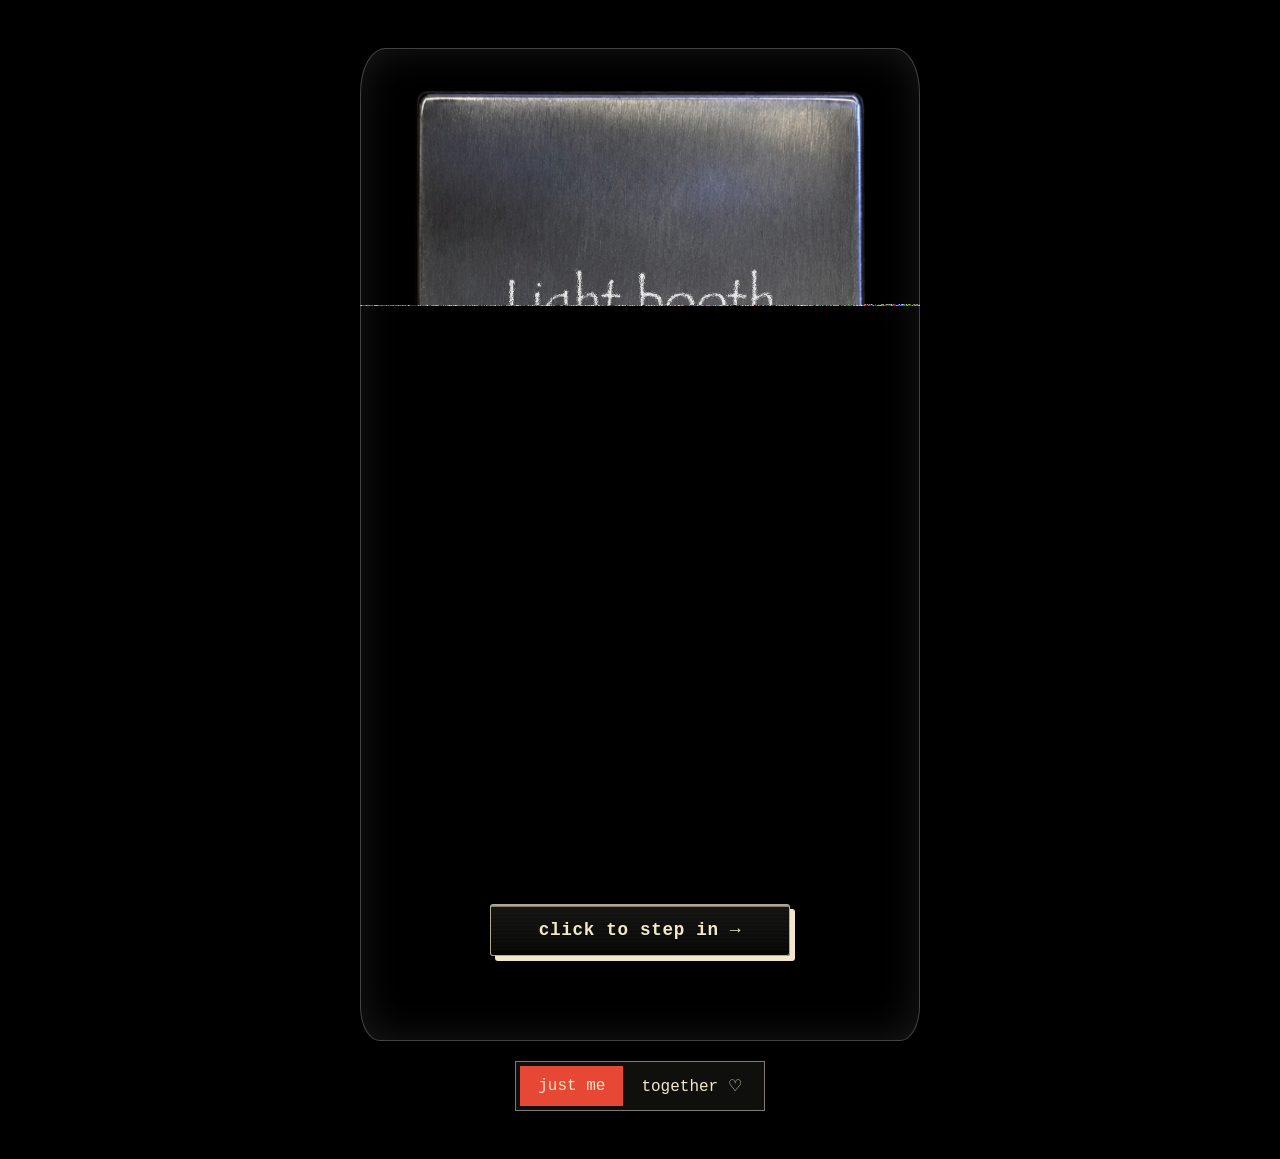
==== commit 91da35cd: "Fix full poster image sizing" ====
--- a/index.html
+++ b/index.html
@@ -52,8 +52,8 @@
 </style>
 <style id="poster-landing-theme">
   #landing.landing-screen{display:grid;place-items:center;align-content:start;gap:20px;min-height:100svh;padding:clamp(18px,4vw,48px);background:#000;overflow:auto}
-  .landing-poster{position:relative;width:min(100%,560px);aspect-ratio:9/16;filter:drop-shadow(0 24px 42px rgba(0,0,0,.75))}
-  .landing-poster img{display:block;width:100%;height:100%;object-fit:cover;border-radius:4.5% 4.5% 3.5% 3.5%}
+  .landing-poster{position:relative;width:min(100%,560px);height:auto;filter:drop-shadow(0 24px 42px rgba(0,0,0,.75))}
+  .landing-poster img{display:block;width:100%;height:auto;object-fit:contain;border-radius:4.5% 4.5% 3.5% 3.5%}
   .landing-poster:after{content:'';position:absolute;inset:0;border-radius:4.5% 4.5% 3.5% 3.5%;box-shadow:inset 0 0 0 1px rgba(255,255,255,.22),inset 0 0 42px rgba(255,255,255,.1);pointer-events:none}
   #landing .poster-entry{position:absolute;left:50%;bottom:8.5%;z-index:2;transform:translateX(-50%);width:min(72%,300px)}
   #landing .poster-entry:hover{transform:translateX(calc(-50% - 2px)) translateY(-2px)}
@@ -85,6 +85,6 @@
     <fieldset><legend>05 · Pick some paper</legend><button class="choice active" data-key="paper" data-value="celf">LightBooth metal</button><button class="choice" data-key="paper" data-value="satin">White satin</button><button class="choice" data-key="paper" data-value="blue">Blue paper</button><button class="choice" data-key="paper" data-value="pink">Pink paper</button><button class="choice" data-key="paper" data-value="dots">Ink dots</button></fieldset>
     <fieldset><legend>06 · Choose a finish</legend><button class="choice active" data-key="finish" data-value="none">As is</button><button class="choice" data-key="finish" data-value="stars">Star mix</button><button class="choice" data-key="finish" data-value="bedazzle">Bedazzle</button><button class="choice" data-key="finish" data-value="lace">Lace</button></fieldset>
     <button id="saveBtn" class="primary-button save-button">Save image</button><p class="privacy-note">MADE PRIVATELY IN YOUR BROWSER</p></aside></div></section>
-</main><script src="app.js?v=20261108m"></script><script>window.addEventListener('popstate',()=>showLightBoothScreen(screenFromUrl()));showLightBoothScreen(screenFromUrl());</script>
+</main><script src="app.js?v=20261108n"></script><script>window.addEventListener('popstate',()=>showLightBoothScreen(screenFromUrl()));showLightBoothScreen(screenFromUrl());</script>
 </body></html>
 
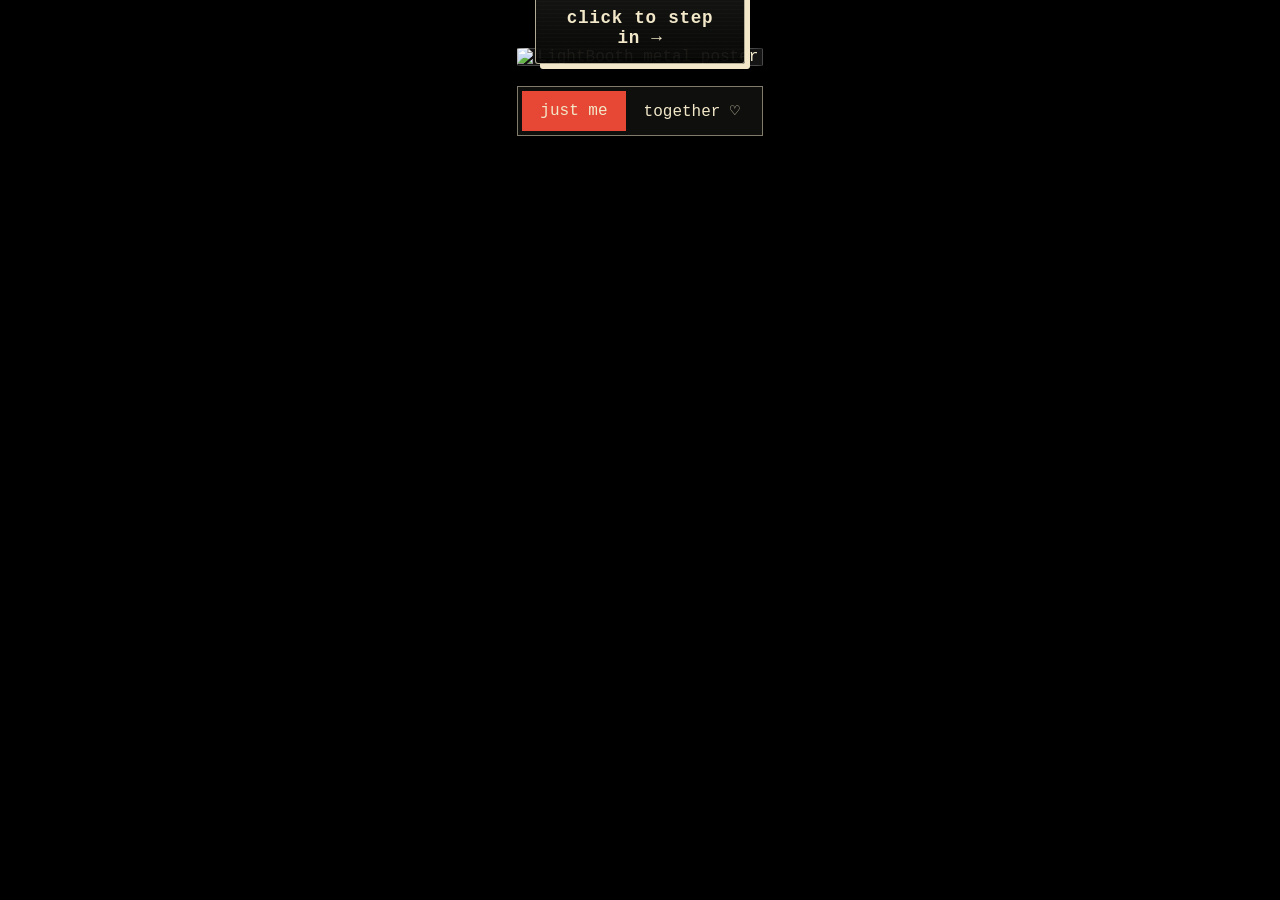
==== commit 1ed99676: "Use complete compressed landing artwork" ====
--- a/index.html
+++ b/index.html
@@ -32,7 +32,7 @@
     .camera-stage{aspect-ratio:3/4;max-height:78svh}
     :root{--px-black:#11110f;--px-cream:#f2e8c9;--px-red:#e64835;--px-green:#c1dc75}
     body{background:var(--px-black);color:var(--px-cream);font-family:"Courier New",monospace}
-    .app-shell{background:var(--px-black)}.screen{padding:28px clamp(20px,5vw,80px);min-height:100svh}.landing-screen{background:linear-gradient(180deg,rgba(0,0,0,.18),rgba(0,0,0,.58)),url("LightBooth.png") center/cover fixed;overflow:auto}.landing-screen:after{display:none}
+    .app-shell{background:var(--px-black)}.screen{padding:28px clamp(20px,5vw,80px);min-height:100svh}.landing-screen{background:linear-gradient(180deg,rgba(0,0,0,.18),rgba(0,0,0,.58)),url("LightBooth.jpg") center/cover fixed;overflow:auto}.landing-screen:after{display:none}
     .metal-booth{background:var(--px-cream);border:8px solid var(--px-cream);border-radius:0;box-shadow:10px 10px 0 var(--px-red);opacity:1}.metal-booth:before{inset:12px;border:2px dashed var(--px-black);border-radius:0;box-shadow:none}.metal-window{border:12px solid var(--px-black);border-radius:0;background:repeating-linear-gradient(0deg,#171715 0 18px,#3b3b33 18px 21px);box-shadow:none}.metal-window:after{content:'LIGHT\A BOOTH';font-family:Impact,"Arial Black",sans-serif;color:var(--px-green);letter-spacing:.16em;line-height:1.8;text-shadow:4px 4px 0 var(--px-red)}.metal-glow{display:none}
     .landing-card h1{font-family:Impact,"Arial Black",sans-serif;text-transform:uppercase;color:var(--px-cream);text-shadow:6px 6px 0 var(--px-red);letter-spacing:-.04em}.eyebrow{color:var(--px-green);font-family:"Courier New",monospace;font-weight:bold}.mode-switch{border:2px dashed var(--px-cream);border-radius:0;background:transparent}.mode{color:var(--px-cream);border-radius:0}.mode.active{background:var(--px-red);color:var(--px-cream)}.text-button{background:var(--px-red);color:var(--px-cream);font-family:"Courier New",monospace;font-weight:bold;box-shadow:5px 5px 0 var(--px-cream);padding:12px 16px}.credit{color:var(--px-green)}.credit span{color:var(--px-cream)}
     .screen-header{border-bottom:2px dashed var(--px-cream);padding-bottom:14px}.screen-header h2{font-family:Impact,"Arial Black",sans-serif;text-transform:uppercase;color:var(--px-cream);text-shadow:4px 4px 0 var(--px-red)}.back-button{color:var(--px-green);font-family:"Courier New",monospace;font-weight:bold}
@@ -67,7 +67,7 @@
 <body>
 <main class="app-shell">
   <section id="landing" class="screen landing-screen">
-    <div class="landing-poster"><img src="LightBooth.png" alt="LightBooth metal poster"><button id="enterBtn" class="text-button bubble-button poster-entry" type="button" onclick="resetLightBooth();showLightBoothScreen('booth')">click to step in →</button></div>
+    <div class="landing-poster"><img src="LightBooth.jpg" alt="LightBooth metal poster"><button id="enterBtn" class="text-button bubble-button poster-entry" type="button" onclick="resetLightBooth();showLightBoothScreen('booth')">click to step in →</button></div>
     <div class="landing-card">
       <div class="mode-switch" role="group" aria-label="Booth mode"><button class="mode active" data-mode="solo">just me</button><button class="mode" data-mode="together">together ♡</button></div>
       <div id="invitePanel" class="invite-panel hidden"><p>Invite someone with this booth link:</p><div class="invite-row"><input id="inviteLink" readonly><button id="copyInvite" class="small-button">copy</button></div><small>It opens the same LightBooth room. Photos are still captured locally in each browser.</small></div>
